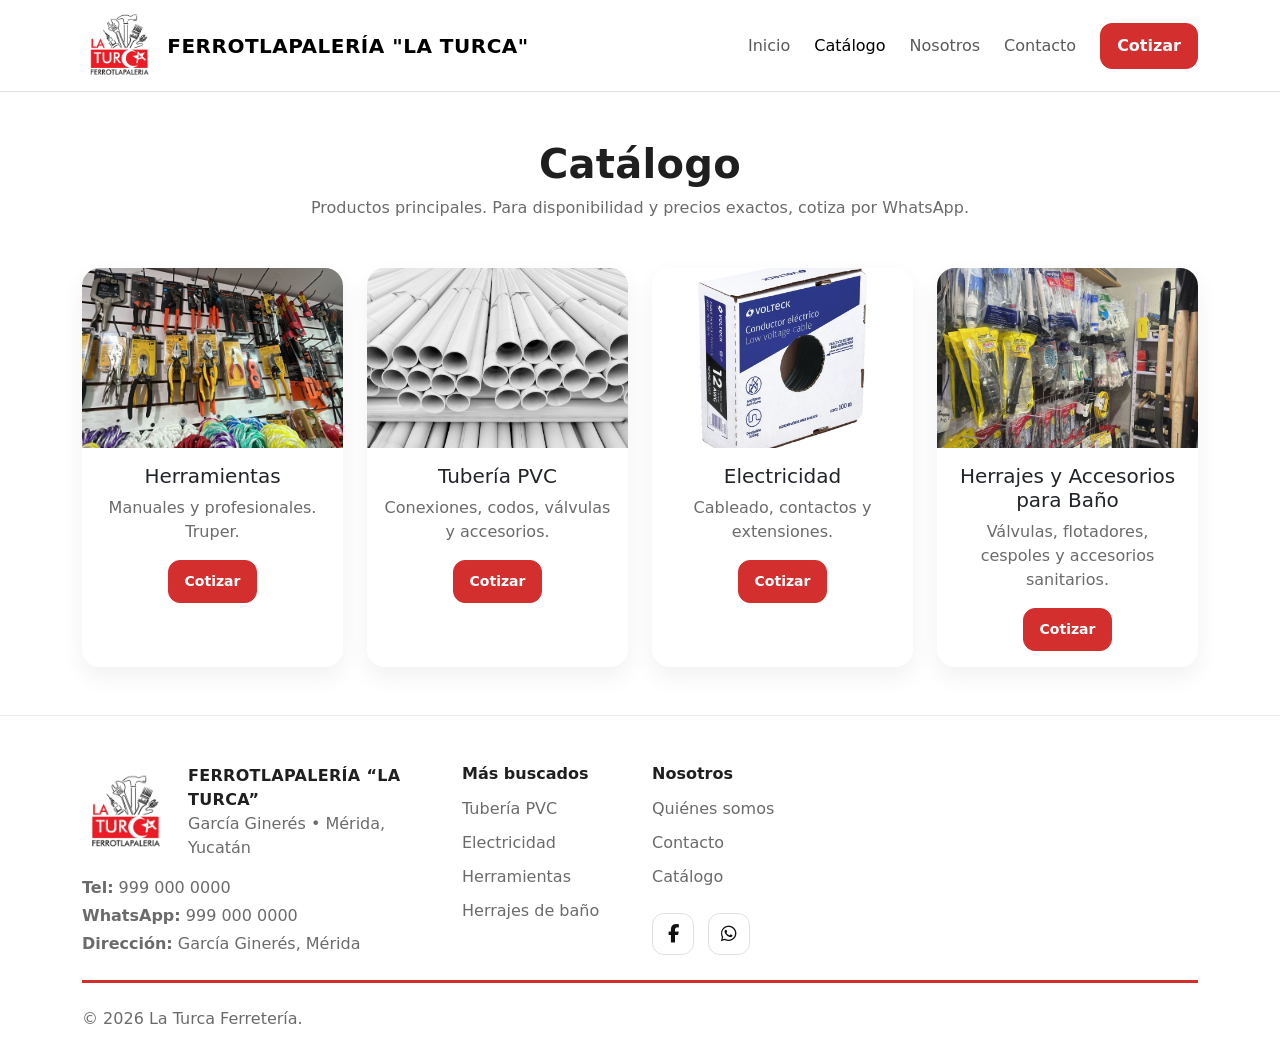
==== catalogo.html @ cd894d73 "Primera version La Turca" ====
<!doctype html>
<html lang="es">
<head>
  <meta charset="utf-8">
  <meta name="viewport" content="width=device-width, initial-scale=1">
  <link rel="shortcut icon"  href="./img/logo.jpeg" type="image/png" />
  <title>La Turca Ferretería | Catálogo</title>

  <link href="https://cdn.jsdelivr.net/npm/bootstrap@5.3.8/dist/css/bootstrap.min.css" rel="stylesheet" integrity="sha384-sRIl4kxILFvY47J16cr9ZwB07vP4J8+LH7qKQnuqkuIAvNWLzeN8tE5YBujZqJLB" crossorigin="anonymous">
  <link rel="stylesheet" href="https://cdnjs.cloudflare.com/ajax/libs/font-awesome/6.5.0/css/all.min.css">
  <link rel="stylesheet" href="css/styles.css">
</head>
<body>

<!-- NAVBAR -->
<nav class="navbar navbar-expand-lg bg-white border-bottom sticky-top">
  <div class="container">
    <a class="navbar-brand d-flex align-items-center gap-2" href="index.html">
      <img src="img/logo.jpeg" alt="Logo La Turca" class="logo-navbar">
      <strong>FERROTLAPALERÍA "LA TURCA"</strong>
    </a>

    <button class="navbar-toggler" type="button" data-bs-toggle="collapse" data-bs-target="#nav">
      <span class="navbar-toggler-icon"></span>
    </button>

    <div class="collapse navbar-collapse" id="nav">
      <ul class="navbar-nav ms-auto gap-lg-2">
        <li class="nav-item"><a class="nav-link" href="index.html">Inicio</a></li>
        <li class="nav-item"><a class="nav-link active" href="catalogo.html">Catálogo</a></li>
        <li class="nav-item"><a class="nav-link" href="nosotros.html">Nosotros</a></li>
        <li class="nav-item"><a class="nav-link" href="contacto.html">Contacto</a></li>
      </ul>

      <a class="btn btn-turca ms-lg-3 mt-3 mt-lg-0"
         href="#"
         onclick="return false;">
         Cotizar
      </a>
    </div>
  </div>
</nav>

<!-- CONTENIDO -->
<main class="container my-5">

  <div class="text-center mb-5">
    <h1 class="section-title">Catálogo</h1>
    <p class="mini-muted">
      Productos principales. Para disponibilidad y precios exactos, cotiza por WhatsApp.
    </p>
  </div>

  <div class="row g-4 catalog-grid">

    <!-- Herramientas -->
    <div class="col-md-6 col-lg-3">
      <div class="card h-100">
        <img class="card-img-top" src="img/herramientas.png" alt="Herramientas">
        <div class="card-body text-center">
          <h5 class="card-title">Herramientas</h5>
          <p class="card-text mini-muted">
            Manuales y profesionales. Truper.
          </p>
          <a class="btn btn-turca btn-sm"
             href="#"
             onclick="return false;">Cotizar</a>
        </div>
      </div>
    </div>

    <!-- Tubería PVC -->
    <div class="col-md-6 col-lg-3">
      <div class="card h-100">
        <img class="card-img-top" src="img/slide1-pvc.jpg" alt="Tubería PVC">
        <div class="card-body text-center">
          <h5 class="card-title">Tubería PVC</h5>
          <p class="card-text mini-muted">
            Conexiones, codos, válvulas y accesorios.
          </p>
          <a class="btn btn-turca btn-sm"
             href="#"
             onclick="return false;">Cotizar</a>
        </div>
      </div>
    </div>

    <!-- Electricidad -->
    <div class="col-md-6 col-lg-3">
      <div class="card h-100">
        <img class="card-img-top" src="img/slide2-electricidad.jpg" alt="Electricidad">
        <div class="card-body text-center">
          <h5 class="card-title">Electricidad</h5>
          <p class="card-text mini-muted">
            Cableado, contactos y extensiones.
          </p>
          <a class="btn btn-turca btn-sm"
             href="#"
             onclick="return false;">Cotizar</a>
        </div>
      </div>
    </div>

    <!-- Herrajes de baño-->
    <div class="col-md-6 col-lg-3">
      <div class="card h-100">
        <img class="card-img-top" src="img/baño.png" alt="Herrajes y Accesorios para Baño">
        <div class="card-body text-center">
          <h5 class="card-title">Herrajes y Accesorios para Baño</h5>
          <p class="card-text mini-muted">
            Válvulas, flotadores, cespoles y accesorios sanitarios.
          </p>
          <a class="btn btn-turca btn-sm"
             href="#"
             onclick="return false;">Cotizar</a>
        </div>
      </div>
    </div>

  </div>

</main>

<!-- FOOTER -->
<footer class="footer-pro pt-5">
  <div class="container">
    <div class="row g-4 align-items-start">

      <!-- Col 1: Logo + datos -->
      <div class="col-lg-4">
        <div class="d-flex align-items-center gap-3 mb-3">
          <img src="img/logo.jpeg" class="footer-logo" alt="La Turca">
          <div>
            <div class="footer-brand">FERROTLAPALERÍA “LA TURCA”</div>
            <div class="footer-muted">García Ginerés • Mérida, Yucatán</div>
          </div>
        </div>

        <div class="footer-muted mb-1"><strong>Tel:</strong> 999 000 0000</div>
        <div class="footer-muted mb-1"><strong>WhatsApp:</strong> 999 000 0000</div>
        <div class="footer-muted"><strong>Dirección:</strong> García Ginerés, Mérida</div>
      </div>

      <!-- Col 2 -->
      <div class="col-6 col-lg-2">
        <h6 class="footer-title">Más buscados</h6>
        <ul class="footer-list">
          <li><a href="#" onclick="return false;">Tubería PVC</a></li>
          <li><a href="#" onclick="return false;">Electricidad</a></li>
          <li><a href="#" onclick="return false;">Herramientas</a></li>
          <li><a href="#" onclick="return false;">Herrajes de baño</a></li>
        </ul>
      </div>

      <!-- Col 4 -->
      <div class="col-12 col-lg-3">
        <h6 class="footer-title">Nosotros</h6>
        <ul class="footer-list">
          <li><a href="nosotros.html">Quiénes somos</a></li>
          <li><a href="contacto.html">Contacto</a></li>
          <li><a href="catalogo.html">Catálogo</a></li>
        </ul>

        <!-- Redes -->
        <div class="footer-social mt-4">
          <a href="#" onclick="return false;" aria-label="Facebook">
            <i class="fa-brands fa-facebook-f"></i>
           </a>

          <a href="#" onclick="return false;" aria-label="WhatsApp">
            <i class="fa-brands fa-whatsapp"></i>
          </a>
        </div>  
      </div>
    </div>

    <hr class="footer-line my-4">

    <div class="d-flex flex-wrap justify-content-between align-items-center pb-4 footer-muted">
      <div>© 2026 La Turca Ferretería.</div>
    </div>
  </div>
</footer>

<script src="https://cdn.jsdelivr.net/npm/bootstrap@5.3.3/dist/js/bootstrap.bundle.min.js"></script>
</body>
</html>
---- css/styles.css ----
:root{
  --turca-red:#D32F2F;
  --turca-black:#111111;
  --turca-light:#F6F6F6;
  --turca-gray:#6b6b6b;
}

*{ box-sizing:border-box; }

body{
  font-family: system-ui, -apple-system, Segoe UI, Roboto, Arial, sans-serif;
  background: #fff;
  color: #1f1f1f;
}

.navbar-brand strong{
  font-weight: 900;
  letter-spacing: .5px;
}

.logo-navbar{
  height: 65px;
  width: auto;
}

.btn-turca{
  background: var(--turca-red);
  border: 1px solid var(--turca-red);
  color: #fff;
  font-weight: 700;
  border-radius: 12px;
  padding: 10px 16px;
}

.btn-turca:hover{
  background: var(--turca-black);
  border-color: var(--turca-black);
  color: #fff;
}

.section-title{
  font-weight: 900;
  letter-spacing: .3px;
}

.mini-muted{
  color: var(--turca-gray);
}

.card{
  border: none;
  border-radius: 18px;
  overflow: hidden;
  box-shadow: 0 10px 25px rgba(0,0,0,0.06);
  transition: all .25s ease;
}

.card:hover{
  transform: translateY(-6px);
  box-shadow: 0 18px 40px rgba(0,0,0,0.14);
}

.card-img-top{
  height: 190px;
  object-fit: cover;
}

.catalog-grid .card-img-top{
  height: 180px;
}


.carousel-caption{
  background: rgba(255,255,255,.88);
  padding: 18px 20px;
  border-radius: 16px;
  max-width: 520px;
}

.carousel-caption h2{
  color: #000;
  font-weight: 900;
  margin-bottom: 6px;
}

.carousel-caption p{
  color: #333;
  margin-bottom: 0;
}

.footer-pro{
  background:#fff;
  border-top: 1px solid rgba(0,0,0,.08);
}

.footer-logo{
  width: 90px;
  height: 90px;
  object-fit: contain;
}

.footer-brand{
  font-weight: 900;
  letter-spacing: .3px;
}

.footer-title{
  font-weight: 800;
  margin-bottom: 14px;
}

.footer-muted{
  color: var(--turca-gray);
}

.footer-list{
  list-style: none;
  padding-left: 0;
  margin: 0;
}

.footer-list li{
  margin-bottom: 10px;
}

.footer-list a{
  color: var(--turca-gray);
  text-decoration: none;
}

.footer-list a:hover{
  color:#111;
  text-decoration: underline;
}

.footer-line{
  border: none;
  height: 3px;
  background: var(--turca-red);
  opacity: 1;
}

/* Social icons */
.footer-social{
  display:flex;
  gap: 14px;
}

.footer-social a{
  width: 42px;
  height: 42px;
  border-radius: 12px;
  display:grid;
  place-items:center;
  text-decoration:none;
  font-size: 18px;
  transition: .25s ease;
  border: 1px solid rgba(0,0,0,.12);
  color:#111;
}

.footer-social a:hover{
  background: var(--turca-red);
  color:#fff;
  border-color: var(--turca-red);
  transform: translateY(-3px);
}

.why-section {
  background: #f8f9fa;
}

.why-box {
  background: white;
  padding: 30px 20px;
  border-radius: 16px;
  transition: all 0.3s ease;
  height: 100%;
  box-shadow: 0 8px 20px rgba(0,0,0,0.05);
}

.why-box:hover {
  transform: translateY(-5px);
  box-shadow: 0 12px 25px rgba(0,0,0,0.1);
}

.why-icon {
  width: 65px;
  height: 65px;
  background: #dc3545;
  color: white;
  border-radius: 50%;
  display: flex;
  align-items: center;
  justify-content: center;
  margin: 0 auto 15px;
  font-size: 24px;
}

.why-box h5 {
  font-weight: 600;
  margin-bottom: 10px;
}

.why-box p {
  font-size: 0.95rem;
  color: #6c757d;
  margin-bottom: 0;
}

.page-hero{
  background: #f8f9fa;
  border-bottom: 1px solid rgba(0,0,0,.06);
}

.page-title{
  font-weight: 800;
  letter-spacing: -0.02em;
}

.page-subtitle{
  color: #6c757d;
}

.card-soft{
  border: 1px solid rgba(0,0,0,.08);
  border-radius: 18px;
  box-shadow: 0 10px 24px rgba(0,0,0,.05);
}

.icon-badge{
  width: 44px;
  height: 44px;
  border-radius: 14px;
  background: rgba(220,53,69,.12);
  color: var(--turca-red);
  display: grid;
  place-items: center;
  font-size: 18px;
}

.info-list{
  display: grid;
  gap: 10px;
}

.info-item{
  display: flex;
  justify-content: space-between;
  gap: 12px;
  padding: 10px 12px;
  border-radius: 12px;
  background: #f8f9fa;
}

.info-k{
  font-weight: 600;
  color: #111;
}

.info-v{
  color: #6c757d;
  text-align: right;
}

.map-shot{
  height: 220px;
  object-fit: cover;
}

.step{
  border: 1px solid rgba(0,0,0,.08);
  border-radius: 14px;
  padding: 14px;
  background: #fff;
  height: 100%;
}

.step-num{
  width: 30px;
  height: 30px;
  border-radius: 10px;
  background: var(--turca-red);
  color: #fff;
  display: grid;
  place-items: center;
  font-weight: 700;
  margin-bottom: 10px;
}

.step-title{
  font-weight: 700;
  margin-bottom: 4px;
}

.map-container {
  box-shadow: 0 10px 25px rgba(0,0,0,0.08);
}

.map-container iframe {
  height: 300px;
}
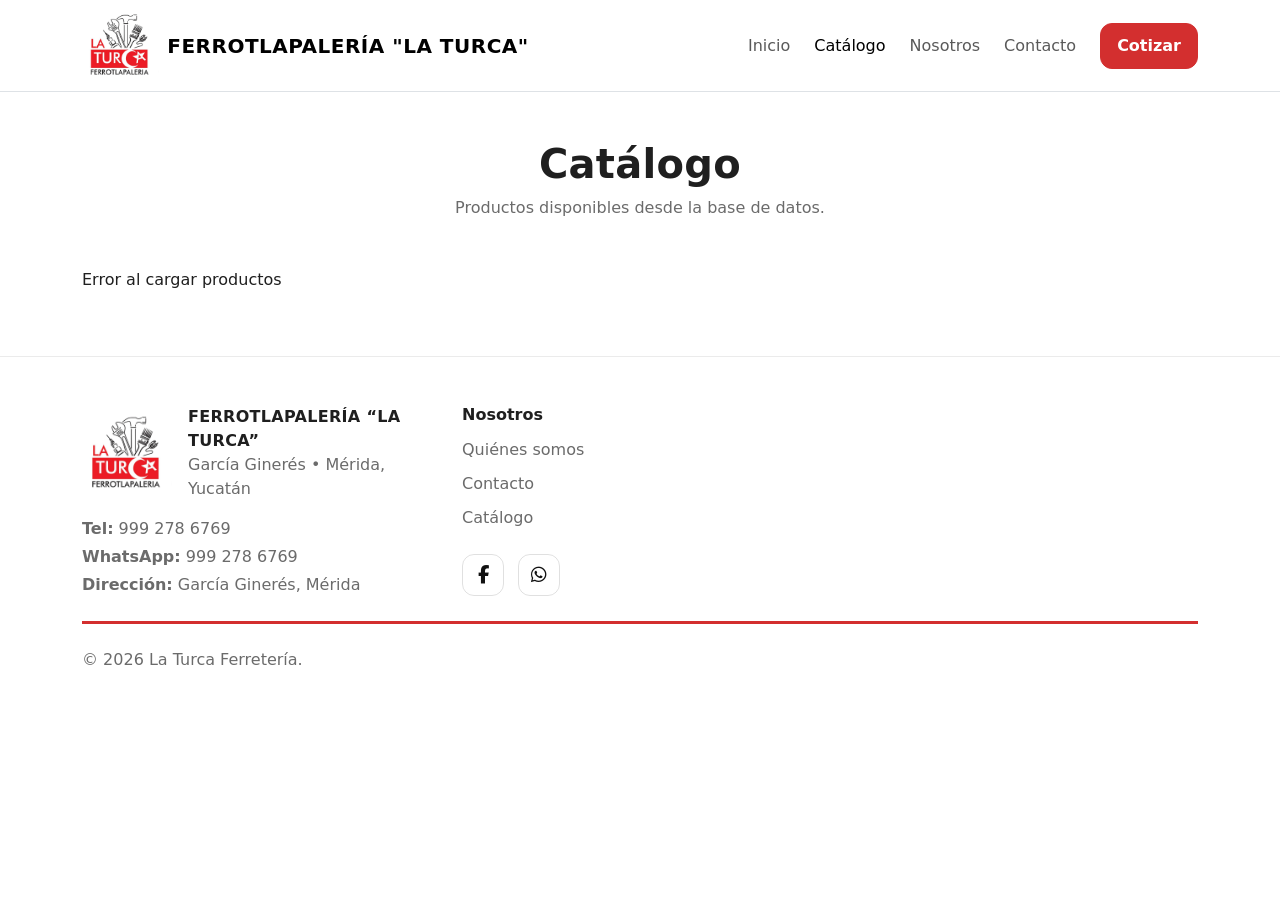
==== commit 535a2915: "Actualizar frontend final" ====
--- a/catalogo.html
+++ b/catalogo.html
@@ -3,10 +3,10 @@
 <head>
   <meta charset="utf-8">
   <meta name="viewport" content="width=device-width, initial-scale=1">
-  <link rel="shortcut icon"  href="./img/logo.jpeg" type="image/png" />
+  <link rel="shortcut icon" href="./img/logo.jpeg" type="image/png" />
   <title>La Turca Ferretería | Catálogo</title>
 
-  <link href="https://cdn.jsdelivr.net/npm/bootstrap@5.3.8/dist/css/bootstrap.min.css" rel="stylesheet" integrity="sha384-sRIl4kxILFvY47J16cr9ZwB07vP4J8+LH7qKQnuqkuIAvNWLzeN8tE5YBujZqJLB" crossorigin="anonymous">
+  <link href="https://cdn.jsdelivr.net/npm/bootstrap@5.3.8/dist/css/bootstrap.min.css" rel="stylesheet">
   <link rel="stylesheet" href="https://cdnjs.cloudflare.com/ajax/libs/font-awesome/6.5.0/css/all.min.css">
   <link rel="stylesheet" href="css/styles.css">
 </head>
@@ -32,10 +32,8 @@
         <li class="nav-item"><a class="nav-link" href="contacto.html">Contacto</a></li>
       </ul>
 
-      <a class="btn btn-turca ms-lg-3 mt-3 mt-lg-0"
-         href="#"
-         onclick="return false;">
-         Cotizar
+      <a class="btn btn-turca ms-lg-3 mt-3 mt-lg-0" href="#" onclick="return false;">
+        Cotizar
       </a>
     </div>
   </div>
@@ -47,76 +45,15 @@
   <div class="text-center mb-5">
     <h1 class="section-title">Catálogo</h1>
     <p class="mini-muted">
-      Productos principales. Para disponibilidad y precios exactos, cotiza por WhatsApp.
+      Productos disponibles desde la base de datos.
     </p>
   </div>
 
-  <div class="row g-4 catalog-grid">
-
-    <!-- Herramientas -->
-    <div class="col-md-6 col-lg-3">
-      <div class="card h-100">
-        <img class="card-img-top" src="img/herramientas.png" alt="Herramientas">
-        <div class="card-body text-center">
-          <h5 class="card-title">Herramientas</h5>
-          <p class="card-text mini-muted">
-            Manuales y profesionales. Truper.
-          </p>
-          <a class="btn btn-turca btn-sm"
-             href="#"
-             onclick="return false;">Cotizar</a>
-        </div>
-      </div>
+  <!-- AQUÍ SE CARGAN LOS PRODUCTOS -->
+  <div class="row g-4 catalog-grid" id="productos-container">
+    <div class="text-center">
+      <p class="mini-muted">Cargando productos...</p>
     </div>
-
-    <!-- Tubería PVC -->
-    <div class="col-md-6 col-lg-3">
-      <div class="card h-100">
-        <img class="card-img-top" src="img/slide1-pvc.jpg" alt="Tubería PVC">
-        <div class="card-body text-center">
-          <h5 class="card-title">Tubería PVC</h5>
-          <p class="card-text mini-muted">
-            Conexiones, codos, válvulas y accesorios.
-          </p>
-          <a class="btn btn-turca btn-sm"
-             href="#"
-             onclick="return false;">Cotizar</a>
-        </div>
-      </div>
-    </div>
-
-    <!-- Electricidad -->
-    <div class="col-md-6 col-lg-3">
-      <div class="card h-100">
-        <img class="card-img-top" src="img/slide2-electricidad.jpg" alt="Electricidad">
-        <div class="card-body text-center">
-          <h5 class="card-title">Electricidad</h5>
-          <p class="card-text mini-muted">
-            Cableado, contactos y extensiones.
-          </p>
-          <a class="btn btn-turca btn-sm"
-             href="#"
-             onclick="return false;">Cotizar</a>
-        </div>
-      </div>
-    </div>
-
-    <!-- Herrajes de baño-->
-    <div class="col-md-6 col-lg-3">
-      <div class="card h-100">
-        <img class="card-img-top" src="img/baño.png" alt="Herrajes y Accesorios para Baño">
-        <div class="card-body text-center">
-          <h5 class="card-title">Herrajes y Accesorios para Baño</h5>
-          <p class="card-text mini-muted">
-            Válvulas, flotadores, cespoles y accesorios sanitarios.
-          </p>
-          <a class="btn btn-turca btn-sm"
-             href="#"
-             onclick="return false;">Cotizar</a>
-        </div>
-      </div>
-    </div>
-
   </div>
 
 </main>
@@ -126,7 +63,6 @@
   <div class="container">
     <div class="row g-4 align-items-start">
 
-      <!-- Col 1: Logo + datos -->
       <div class="col-lg-4">
         <div class="d-flex align-items-center gap-3 mb-3">
           <img src="img/logo.jpeg" class="footer-logo" alt="La Turca">
@@ -136,23 +72,12 @@
           </div>
         </div>
 
-        <div class="footer-muted mb-1"><strong>Tel:</strong> 999 000 0000</div>
-        <div class="footer-muted mb-1"><strong>WhatsApp:</strong> 999 000 0000</div>
+        <div class="footer-muted mb-1"><strong>Tel:</strong> 999 278 6769</div>
+        <div class="footer-muted mb-1"><strong>WhatsApp:</strong> 999 278 6769</div>
         <div class="footer-muted"><strong>Dirección:</strong> García Ginerés, Mérida</div>
       </div>
 
-      <!-- Col 2 -->
-      <div class="col-6 col-lg-2">
-        <h6 class="footer-title">Más buscados</h6>
-        <ul class="footer-list">
-          <li><a href="#" onclick="return false;">Tubería PVC</a></li>
-          <li><a href="#" onclick="return false;">Electricidad</a></li>
-          <li><a href="#" onclick="return false;">Herramientas</a></li>
-          <li><a href="#" onclick="return false;">Herrajes de baño</a></li>
-        </ul>
-      </div>
 
-      <!-- Col 4 -->
       <div class="col-12 col-lg-3">
         <h6 class="footer-title">Nosotros</h6>
         <ul class="footer-list">
@@ -161,13 +86,19 @@
           <li><a href="catalogo.html">Catálogo</a></li>
         </ul>
 
-        <!-- Redes -->
         <div class="footer-social mt-4">
-          <a href="#" onclick="return false;" aria-label="Facebook">
+           <a 
+              href="https://www.facebook.com/FerrotlapaleriaLaTurca"
+              target="_blank"
+              aria-label="Facebook"
+              >
             <i class="fa-brands fa-facebook-f"></i>
-           </a>
-
-          <a href="#" onclick="return false;" aria-label="WhatsApp">
+          </a>
+          <a 
+            href="https://wa.me/529992786769"
+            target="_blank"
+            aria-label="WhatsApp"
+          >
             <i class="fa-brands fa-whatsapp"></i>
           </a>
         </div>  
@@ -182,6 +113,44 @@
   </div>
 </footer>
 
+<!-- SCRIPTS -->
 <script src="https://cdn.jsdelivr.net/npm/bootstrap@5.3.3/dist/js/bootstrap.bundle.min.js"></script>
+
+<script>
+const API_URL = "https://backendturca.onrender.com/api";
+
+async function cargarProductos() {
+  const contenedor = document.getElementById("productos-container");
+
+  try {
+    const res = await fetch(`${API_URL}/productos`);
+    const productos = await res.json();
+
+    contenedor.innerHTML = "";
+
+    productos.forEach(producto => {
+      contenedor.innerHTML += `
+        <div class="col-md-6 col-lg-3">
+          <div class="card h-100">
+            <div class="card-body text-center">
+              <h5 class="card-title">${producto.nombre}</h5>
+              <p class="mini-muted">${producto.descripcion}</p>
+              <p><strong>$${producto.precio}</strong></p>
+              <a class="btn btn-turca btn-sm" href="contacto.html">Cotizar</a>
+            </div>
+          </div>
+        </div>
+      `;
+    });
+
+  } catch (error) {
+    contenedor.innerHTML = "<p>Error al cargar productos</p>";
+    console.error(error);
+  }
+}
+
+document.addEventListener("DOMContentLoaded", cargarProductos);
+</script>
+
 </body>
-</html>
+</html>
